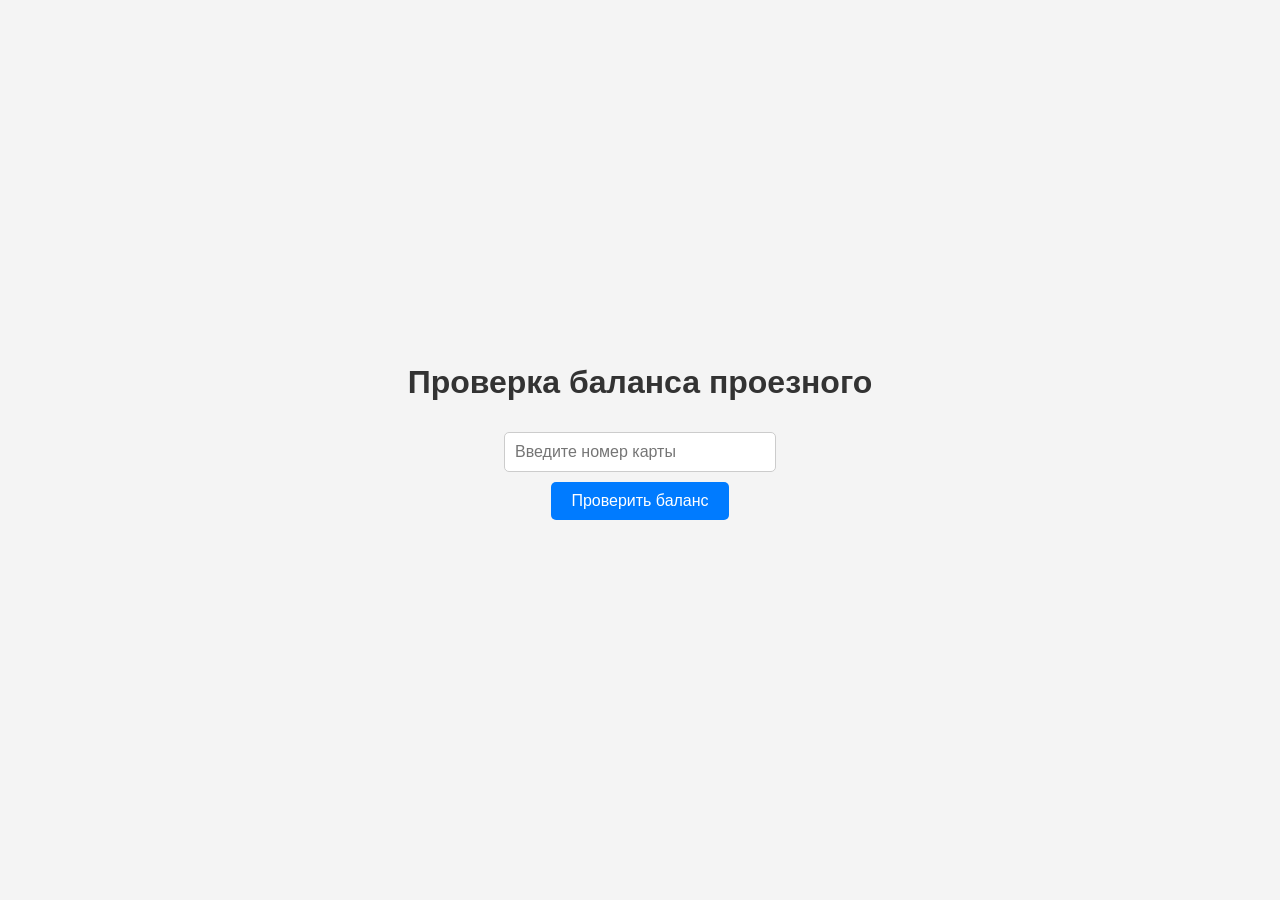
==== main.html @ d19aa98b "Add files via upload" ====
<!DOCTYPE html>
<html lang="ru">
<head>
    <meta charset="UTF-8">
    <meta name="viewport" content="width=device-width, initial-scale=1.0">
    <title>Проверка баланса проезного</title>
    <style>
        body {
            font-family: Arial, sans-serif;
            background-color: #f4f4f4;
            display: flex;
            flex-direction: column;
            align-items: center;
            justify-content: center;
            height: 100vh;
            margin: 0;
        }
        h1 {
            color: #333;
        }
        input {
            padding: 10px;
            margin: 10px 0;
            border: 1px solid #ccc;
            border-radius: 5px;
            width: 250px;
            font-size: 16px;
        }
        button {
            padding: 10px 20px;
            border: none;
            border-radius: 5px;
            background-color: #007bff;
            color: white;
            font-size: 16px;
            cursor: pointer;
            transition: background-color 0.3s;
        }
        button:hover {
            background-color: #0056b3;
        }
        #result {
            margin-top: 20px;
            font-size: 18px;
            color: #333;
        }
    </style>
    <script>
        async function checkBalance() {
            const sms = document.getElementById('cardNumber').value;
            const data = new FormData();
            data.append('bsk', sms);
            data.append('cardsource', 'new');
            data.append('user_lang', 'ru');

            // Логируем отправляемые данные
            console.log('Отправляемые данные:', {
                bsk: sms,
                cardsource: 'new',
                user_lang: 'ru'
            });

            try {
                const response = await fetch('https://alpha.ltkarta.ru/fideth', {
                    method: 'POST',
                    headers: {
                        'X-Requested-With': 'XMLHttpRequest',
                        'Cache-Control': 'no-cache', // Отключаем кеширование
                        'Pragma': 'no-cache', // Отключаем кеширование
                        'Accept': 'application/json, text/javascript, */*; q=0.01',
                        'sec-ch-ua-platform': '"Windows"',
                        'sec-ch-ua': '"Not A(Brand";v="8", "Chromium";v="132", "YaBrowser";v="25.2", "Yowser";v="2.5"',
                        'sec-ch-ua-mobile': '?0',
                        'Sec-Fetch-Site': 'same-origin',
                        'Sec-Fetch-Mode': 'cors',
                        'Sec-Fetch-Dest': 'empty'
                    },
                    body: data
                });

                console.log('Response Status:', response.status); // Лог статуса ответа

                if (response.ok) {
                    const jsonResponse = await response.json(); // Получаем JSON
                    console.log('JSON Response:', jsonResponse); // Логируем ответ JSON
                    if (jsonResponse.action === "error") {
                        document.getElementById('result').innerText = `Ошибка: ${jsonResponse.error_text}`;
                    } else {
                        // Обработка успешного ответа
                        document.getElementById('result').innerText = "Запрос выполнен успешно.";
                    }
                } else {
                    const errorText = await response.text();
                    console.error('Error Response:', errorText); // Логируем текст ошибки
                    document.getElementById('result').innerText = `Ошибка: ${response.status} - ${errorText}`;
                }
            } catch (error) {
                document.getElementById('result').innerText = "Произошла ошибка при выполнении запроса.";
                console.error("Ошибка:", error);
            }
        }
    </script>
</head>
<body>
    <h1>Проверка баланса проезного</h1>
    <input type="text" id="cardNumber" placeholder="Введите номер карты" required>
    <button onclick="checkBalance()">Проверить баланс</button>
    <p id="result"></p>
</body>
</html>
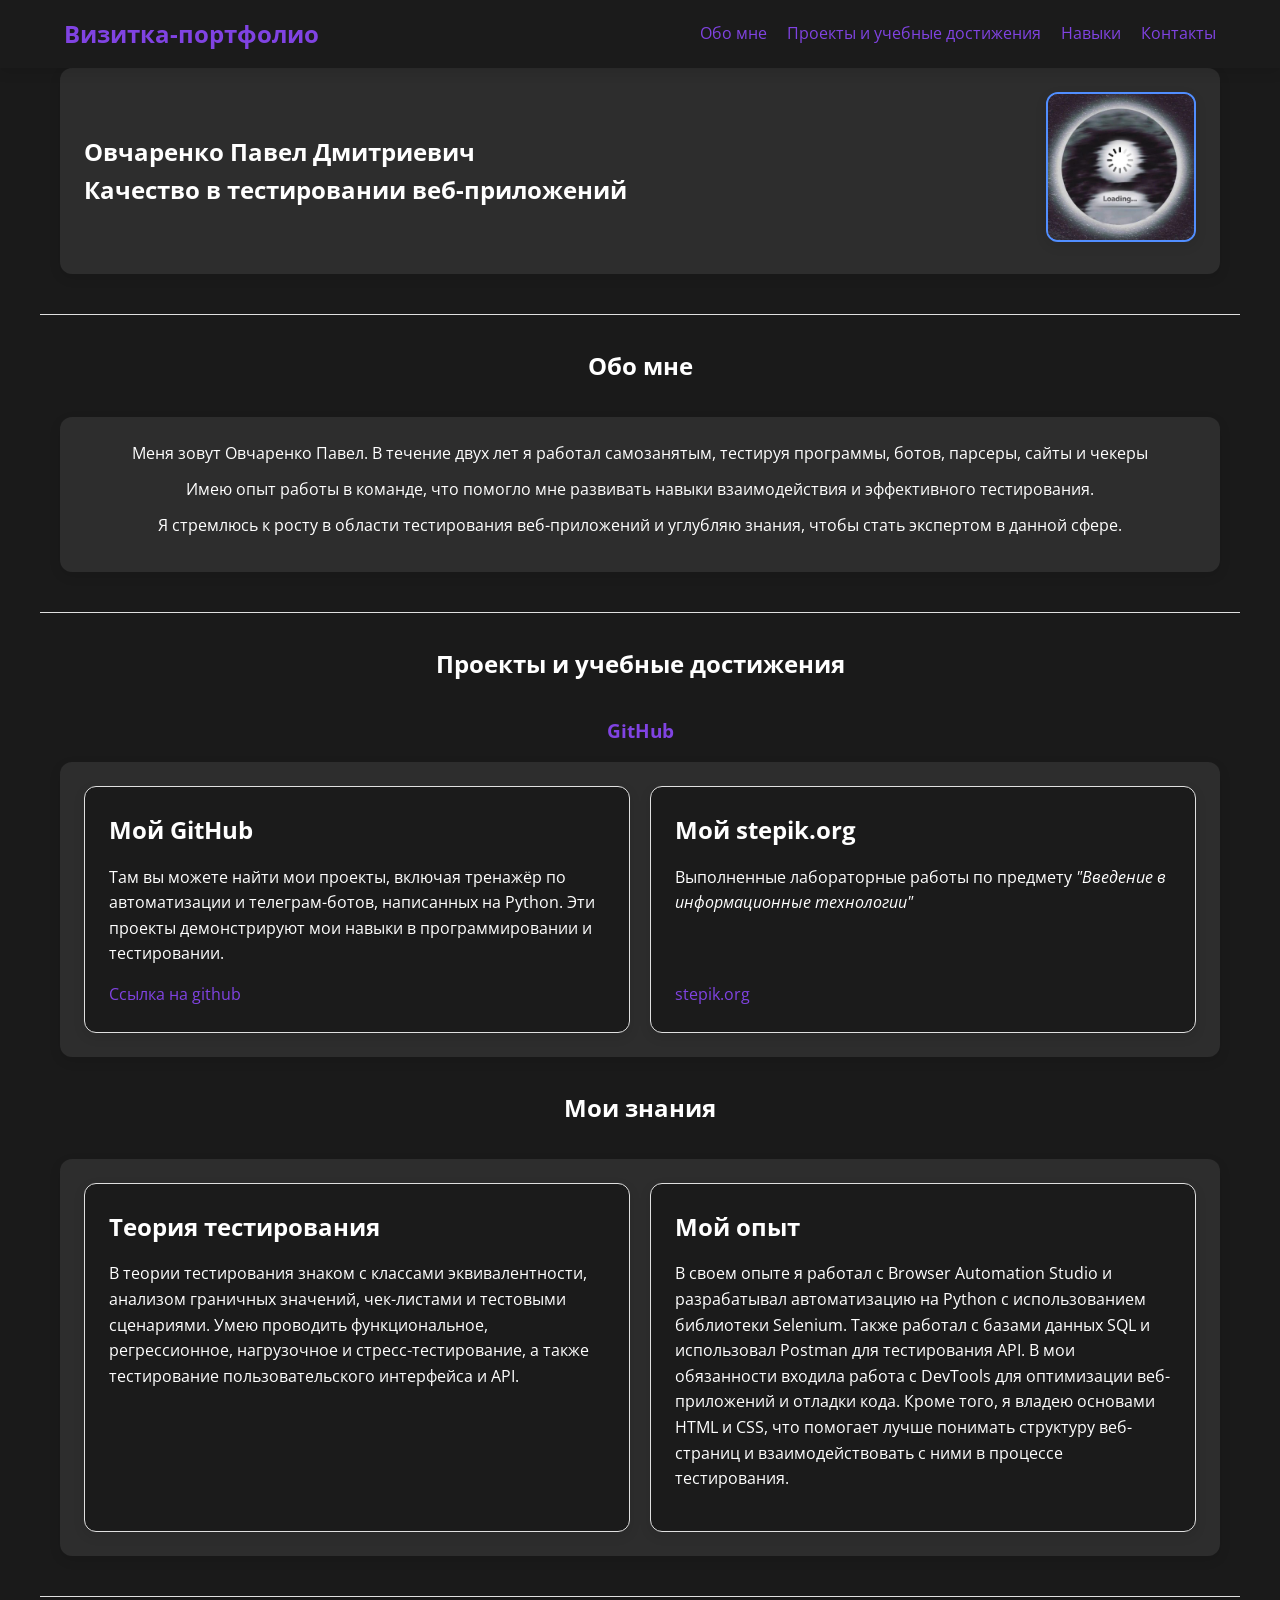
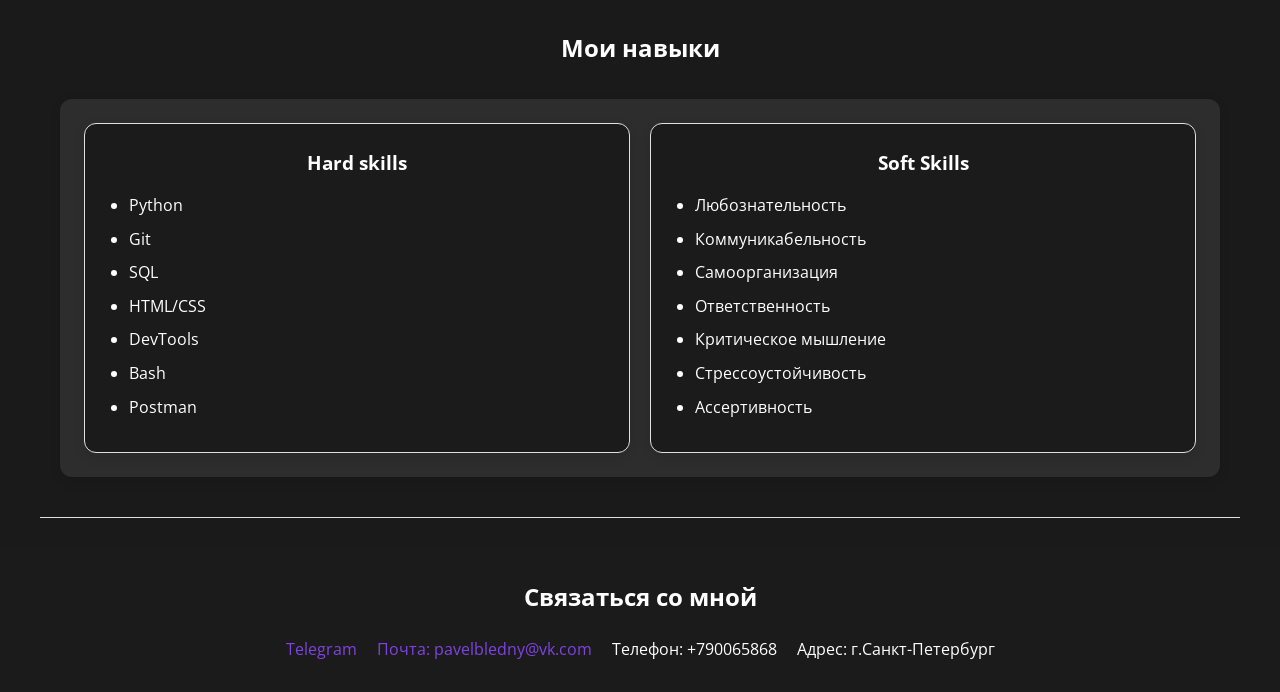
==== commit f406216b: "Update main.html" ====
--- a/main.html
+++ b/main.html
@@ -1,110 +1,126 @@
 <!DOCTYPE html>
-<html lang="ru">
-<head>
-    <meta charset="UTF-8">
-    <meta name="viewport" content="width=device-width, initial-scale=1.0">
-    <title>Проверка баланса проезного</title>
-    <style>
-        body {
-            font-family: Arial, sans-serif;
-            background-color: #f4f4f4;
-            display: flex;
-            flex-direction: column;
-            align-items: center;
-            justify-content: center;
-            height: 100vh;
-            margin: 0;
-        }
-        h1 {
-            color: #333;
-        }
-        input {
-            padding: 10px;
-            margin: 10px 0;
-            border: 1px solid #ccc;
-            border-radius: 5px;
-            width: 250px;
-            font-size: 16px;
-        }
-        button {
-            padding: 10px 20px;
-            border: none;
-            border-radius: 5px;
-            background-color: #007bff;
-            color: white;
-            font-size: 16px;
-            cursor: pointer;
-            transition: background-color 0.3s;
-        }
-        button:hover {
-            background-color: #0056b3;
-        }
-        #result {
-            margin-top: 20px;
-            font-size: 18px;
-            color: #333;
-        }
-    </style>
-    <script>
-        async function checkBalance() {
-            const sms = document.getElementById('cardNumber').value;
-            const data = new FormData();
-            data.append('bsk', sms);
-            data.append('cardsource', 'new');
-            data.append('user_lang', 'ru');
-
-            // Логируем отправляемые данные
-            console.log('Отправляемые данные:', {
-                bsk: sms,
-                cardsource: 'new',
-                user_lang: 'ru'
-            });
-
-            try {
-                const response = await fetch('https://alpha.ltkarta.ru/fideth', {
-                    method: 'POST',
-                    headers: {
-                        'X-Requested-With': 'XMLHttpRequest',
-                        'Cache-Control': 'no-cache', // Отключаем кеширование
-                        'Pragma': 'no-cache', // Отключаем кеширование
-                        'Accept': 'application/json, text/javascript, */*; q=0.01',
-                        'sec-ch-ua-platform': '"Windows"',
-                        'sec-ch-ua': '"Not A(Brand";v="8", "Chromium";v="132", "YaBrowser";v="25.2", "Yowser";v="2.5"',
-                        'sec-ch-ua-mobile': '?0',
-                        'Sec-Fetch-Site': 'same-origin',
-                        'Sec-Fetch-Mode': 'cors',
-                        'Sec-Fetch-Dest': 'empty'
-                    },
-                    body: data
-                });
-
-                console.log('Response Status:', response.status); // Лог статуса ответа
-
-                if (response.ok) {
-                    const jsonResponse = await response.json(); // Получаем JSON
-                    console.log('JSON Response:', jsonResponse); // Логируем ответ JSON
-                    if (jsonResponse.action === "error") {
-                        document.getElementById('result').innerText = `Ошибка: ${jsonResponse.error_text}`;
-                    } else {
-                        // Обработка успешного ответа
-                        document.getElementById('result').innerText = "Запрос выполнен успешно.";
-                    }
-                } else {
-                    const errorText = await response.text();
-                    console.error('Error Response:', errorText); // Логируем текст ошибки
-                    document.getElementById('result').innerText = `Ошибка: ${response.status} - ${errorText}`;
-                }
-            } catch (error) {
-                document.getElementById('result').innerText = "Произошла ошибка при выполнении запроса.";
-                console.error("Ошибка:", error);
-            }
-        }
-    </script>
-</head>
-<body>
-    <h1>Проверка баланса проезного</h1>
-    <input type="text" id="cardNumber" placeholder="Введите номер карты" required>
-    <button onclick="checkBalance()">Проверить баланс</button>
-    <p id="result"></p>
-</body>
+<html>
+    <head>  
+        <meta charset="utf-8" /> <!-- установка набора символов -->
+        <meta name="viewport" content="width=device-width" /> <!-- элемент видовой области обеспечивает отрисовку страницы на ширине области просмотра, предотвращая отрисовку страниц мобильными браузерами шире области просмотра, а затем уменьшая их.-->
+        <title>Овчаренко Павел</title> 
+        <link rel="preconnect" href="https://fonts.googleapis.com">
+        <link rel="preconnect" href="https://fonts.gstatic.com" crossorigin>
+        <link href="https://fonts.googleapis.com/css2?family=Open+Sans:ital,wght@0,300..800;1,300..800&display=swap" rel="stylesheet">
+        <link rel="stylesheet" href="style.css">
+        <link rel="icon" href="foto/ava.jpg" type="image/x-icon">
+        <link rel="shortcut icon" href="foto/ava.jpg" type="image/x-icon">
+    </head>
+    <body> 
+        <header>
+            <a href="#"><h2>Визитка-портфолио</h2></a>
+            <nav>
+                <h2>Навигация:</h2>
+                <ul class="navigation">
+                    <li><a href="#about_me">Обо мне</a></li>
+                    <li><a href="#projects">Проекты и учебные достижения</a></li>
+                    <li><a href="#skills">Навыки</a></li>
+                    <li><a href="#contacts">Контакты</a></li>
+                </ul>
+            </nav>
+        </header>
+        <main>
+            <section id="me" class="container">
+                <div class="information">
+                    <div class="performance">
+                        <h1>Овчаренко Павел Дмитриевич</h1>
+                        <h2>Качество в тестировании веб-приложений</h2>
+                        
+                    </div>
+                    <div class="my_image">
+                        <img src="foto/ava.jpg" alt="Мое фото" width="200" height="300">
+                    </div>
+                </div>
+            </section>
+            <section id="about_me" class="container">
+                <h2 class="section_header">Обо мне</h2>
+                <div class="info">
+                    <p>Меня зовут Овчаренко Павел. В течение двух лет я работал самозанятым, тестируя программы, ботов, парсеры, сайты и чекеры</p>
+                    <p>Имею опыт работы в команде, что помогло мне развивать навыки взаимодействия и эффективного тестирования.</p>
+                    <p>Я стремлюсь к росту в области тестирования веб-приложений и углубляю знания, чтобы стать экспертом в данной сфере.</p>
+                </div>
+            </section>
+            <section id="projects" class="container">
+                <h2 class="section_header">Проекты и учебные достижения</h2>
+                <a href="https://github.com/Pbnne" target="_blank"><h3 class="git_link">GitHub</h3></a>
+                <div class="all_projects">
+                    <div class="project">
+                        <div class="about_project">
+                            <h2>Мой GitHub</h2>
+                            <p>Там вы можете найти мои проекты, включая тренажёр по автоматизации и телеграм-ботов, написанных на Python. Эти проекты демонстрируют мои навыки в программировании и тестировании.</p>
+                            <a href="https://github.com/Pbnne">Ссылка на github</a>
+                        </div>
+                    </div>
+                    <div class="project">
+                        <div class="about_project">
+                            <h2>Мой stepik.org</h2>
+                            <p>Выполненные лабораторные работы по предмету <i>"Введение в информационные технологии"</i></p>
+                            <a href="https://stepik.org/users/546768757/profile">stepik.org</a>
+                        </div>
+                    </div>
+                </div>
+                <h2 class="section_header">Мои знания</h2>
+                <div class="all_cases">
+                    <div class="case">
+                        <div class="about_case">
+                            <h2>Теория тестирования</h2>
+                            <p>В теории тестирования знаком с классами эквивалентности, анализом граничных значений, чек-листами и тестовыми сценариями. Умею проводить функциональное, регрессионное, нагрузочное и стресс-тестирование, а также тестирование пользовательского интерфейса и API.</p>    
+                        </div>
+                    </div>
+                    <div class="case">
+                        <div class="about_case">
+                            <h2>Мой опыт</h2>
+                            <p>В своем опыте я работал с Browser Automation Studio и разрабатывал автоматизацию на Python с использованием библиотеки Selenium. Также работал с базами данных SQL и использовал Postman для тестирования API. В мои обязанности входила работа с DevTools для оптимизации веб-приложений и отладки кода. Кроме того, я владею основами HTML и CSS, что помогает лучше понимать структуру веб-страниц и взаимодействовать с ними в процессе тестирования.</p>
+                        </div>
+                    </div>
+                </div>
+            </section>
+            <section id="skills" class="container">
+                <h2 class="section_header">Мои навыки</h2>
+                <div class="my_skills">
+                    <div class="hard_skills">
+                        <h3>Hard skills</h3>
+                        <ul>
+                            <li>Python</li>
+                            <li>Git</li>
+                            <li>SQL</li>
+                            <li>HTML/CSS</li>
+                            <li>DevTools</li>
+                            <li>Bash</li>
+                            <li>Postman</li>
+                        </ul>
+                    </div>
+                    <div class="soft_skills">
+                        <h3>Soft Skills</h3>
+                        <ul>
+                            <li>Любознательность</li>
+                            <li>Коммуникабельность</li>
+                            <li>Самоорганизация</li>
+                            <li>Ответственность</li>
+                            <li>Критическое мышление</li>
+                            <li>Стрессоустойчивость</li>
+                            <li>Ассертивность</li>
+                        </ul>
+                    </div>
+                </div>
+            </section>
+        </main>
+        <footer id="contacts" class="contacts">
+            <h2>Связаться со мной</h2>
+            <ul class="navigation">
+                <li><a href="https://t.me/pbnne1" target="_blank">Telegram</a></li>
+                <li><a href="mailto:pavelbledny@vk.com" target="_blank">Почта: pavelbledny@vk.com</a></li>
+                <li>Телефон: +790065868</li>
+                <li>Адрес: г.Санкт-Петербург</li>
+            </ul>
+        </footer>
+        <script>
+            document.querySelector('.hamburger-menu').addEventListener('click', function() {document.querySelector('nav').classList.toggle('active');});
+        </script>
+    </body>
 </html>
--- a/style.css
+++ b/style.css
@@ -0,0 +1,404 @@
+/* Основные стили и сброс */
+* {
+  margin: 0;
+  padding: 0;
+  box-sizing: border-box;
+}
+
+:root {
+  --primary-bg: #1A1A1A;
+  --secondary-bg: #2D2D2D;
+  --tertiary-bg: #1b1b1b;
+  --primary-text: #ffffff;
+  --accent-color: rgb(128, 67, 226);
+  --accent-hover: rgb(0, 0, 255);
+  --border-color: #e0e0e0;
+  --shadow: 0 4px 12px rgba(0, 0, 0, 0.1);
+  --border-radius: 12px;
+  --padding-section: 24px;
+  --padding-container: 40px;
+  --img-border: 2px solid #518eff;
+}
+
+body {
+  font-family: 'Open Sans', sans-serif;
+  background-color: var(--primary-bg);
+  line-height: 1.6;
+  color: var(--primary-text);
+  font-size: 16px;
+}
+
+/* Контейнеры и общие стили */
+.container {
+  width: 100%;
+  max-width: 1200px;
+  margin: 0 auto 30px;
+  padding: 0 20px var(--padding-container);
+  border-bottom: 1px solid var(--border-color);
+}
+
+/* Стиль для кнопки меню */
+.hamburger-menu {
+  display: none;
+  cursor: pointer;
+  font-size: 1.5rem;
+  background: none;
+  border: none;
+  color: var(--primary-text);
+}
+
+.section_header {
+  text-align: center;
+  margin: 2rem 0;
+}
+
+/* Шапка сайта */
+header {
+  display: flex;
+  justify-content: space-between;
+  align-items: center;
+  background-color: var(--tertiary-bg);
+  padding: 15px 5%;
+  width: 100%;
+  position: sticky;
+  top: 0;
+  z-index: 100;
+  box-shadow: var(--shadow);
+}
+
+nav {
+  display: flex;
+  align-items: center;
+}
+
+nav h2 {
+  display: none; /* Скрываем заголовок навигации по умолчанию */
+}
+
+.navigation {
+  display: flex;
+  list-style: none;
+  gap: 20px;
+  flex-wrap: wrap;
+  justify-content: center;
+}
+
+/* Раздел "Обо мне" */
+.information {
+  display: flex;
+  justify-content: space-between;
+  align-items: center;
+  flex-wrap: wrap;
+  gap: 40px;
+  background-color: var(--secondary-bg);
+  border-radius: var(--border-radius);
+  padding: var(--padding-section);
+  box-shadow: var(--shadow);
+}
+
+.performance {
+  flex: 1;
+  min-width: 300px;
+}
+
+.my_image {
+  flex-shrink: 0;
+}
+
+.my_image img {
+  border-radius: var(--border-radius);
+  box-shadow: var(--shadow);
+  border: var(--img-border);
+  max-width: 150px;
+  height: auto;
+  width: 100%;
+}
+
+/* Стиль для информации "Обо мне" */
+.info {
+  text-align: center;
+  background-color: var(--secondary-bg);
+  border-radius: var(--border-radius);
+  padding: var(--padding-section);
+  box-shadow: var(--shadow);
+}
+
+.info p {
+  margin-bottom: 10px;
+}
+
+/* Ссылки */
+a {
+  text-decoration: none;
+  color: var(--accent-color);
+  transition: color 0.3s ease;
+}
+
+a:hover {
+  color: var(--accent-hover);
+}
+
+.git_link {
+  display: block;
+  text-align: center;
+  margin: 1rem 0;
+  font-size: 1.2rem;
+}
+
+/* Проекты и кейсы */
+.all_projects, .all_cases {
+  display: grid;
+  grid-template-columns: repeat(auto-fit, minmax(280px, 1fr));
+  gap: 20px;
+  background-color: var(--secondary-bg);
+  border-radius: var(--border-radius);
+  padding: var(--padding-section);
+  box-shadow: var(--shadow);
+}
+
+.project, .case, .hard_skills, .soft_skills {
+  background-color: var(--tertiary-bg);
+  border-radius: var(--border-radius);
+  padding: var(--padding-section);
+  box-shadow: var(--shadow);
+  border: 1px solid var(--border-color);
+  height: 100%;
+  display: flex;
+  flex-direction: column;
+}
+
+.about_project, .about_case {
+  display: flex;
+  flex-direction: column;
+  height: 100%;
+}
+
+.about_project h2, .about_case h2 {
+  margin-bottom: 15px;
+}
+
+.about_project p, .about_case p {
+  margin-bottom: 15px;
+  flex-grow: 1;
+}
+
+/* Навыки */
+.my_skills {
+  display: grid;
+  grid-template-columns: repeat(auto-fit, minmax(280px, 1fr));
+  gap: 20px;
+  background-color: var(--secondary-bg);
+  border-radius: var(--border-radius);
+  padding: var(--padding-section);
+  box-shadow: var(--shadow);
+}
+
+.hard_skills, .soft_skills {
+  padding: var(--padding-section);
+}
+
+.hard_skills h3, .soft_skills h3 {
+  margin-bottom: 15px;
+  text-align: center;
+}
+
+.hard_skills ul, .soft_skills ul {
+  padding-left: 20px;
+}
+
+.hard_skills li, .soft_skills li {
+  margin-bottom: 8px;
+}
+
+/* Футер */
+footer {
+  background-color: var(--tertiary-bg);
+  padding: 30px 20px;
+  text-align: center;
+}
+
+footer h2 {
+  margin-bottom: 20px;
+}
+
+footer .navigation {
+  justify-content: center;
+  padding: 0;
+}
+
+/* Медиа-запросы для адаптивности */
+@media (max-width: 992px) {
+  .information {
+    justify-content: center;
+    text-align: center;
+  }
+  
+  .performance {
+    text-align: center;
+  }
+}
+
+@media (max-width: 768px) {
+
+  .hamburger-menu {
+    display: block;
+  }
+
+  header {
+    flex-direction: column;
+    padding-bottom: 15px;
+  }
+  
+  header > a {
+    margin-bottom: 10px;
+  }
+  
+  nav {
+    position: fixed;
+    top: 50px; /* высота хедера */
+    left: -100%; /* начально скрыто за пределами экрана */
+    width: 80%;
+    height: 100vh;
+    background-color: var(--tertiary-bg);
+    transition: left 0.3s ease;
+    z-index: 999;
+    padding: 20px;
+  }
+  
+  nav.active {
+    left: 0; /* показываем при активации */
+  }
+  
+  .navigation {
+    flex-direction: column;
+    width: 100%;
+  }
+  
+  .navigation li {
+    width: 100%;
+    margin-bottom: 15px;
+  }
+  
+  .navigation a {
+    display: block;
+    padding: 10px;
+    font-size: 1.1rem;
+  }
+  
+  .information {
+    flex-direction: column-reverse;
+  }
+  
+  .my_image {
+    margin-bottom: 20px;
+  }
+}
+
+@media (max-width: 576px) {
+
+  header {
+    position: fixed;
+    top: 0;
+    left: 0;
+    right: 0;
+    padding: 8px 10px;
+    z-index: 1000;
+  }
+  
+  /* Важно: добавляем отступ для основного контента, 
+     чтобы он не оказался под фиксированным header */
+  main {
+    margin-top: 60px; /* Регулируйте значение в зависимости от высоты вашего header */
+  }
+  
+  header > a h2 {
+    font-size: 1.1rem;
+  }
+  
+  nav {
+    width: 100%;
+  }
+  
+  nav h2 {
+    display: block;
+    text-align: center;
+    width: 100%;
+    margin-bottom: 10px;
+  }
+  
+  .navigation {
+    flex-direction: column;
+    align-items: center;
+    width: 100%;
+    gap: 10px;
+  }
+  
+  .navigation li {
+    width: 100%;
+    text-align: center;
+  }
+  
+  .navigation a {
+    display: block;
+    padding: 8px;
+    background-color: var(--tertiary-bg);
+    border-radius: 5px;
+  }
+  
+  /* Другие стили для мобильных устройств */
+  .all_projects, .all_cases, .my_skills {
+    padding: 15px;
+  }
+  
+  .project, .case, .hard_skills, .soft_skills {
+    padding: 15px;
+  }
+  
+  .info {
+    padding: 15px;
+  }
+  
+  .container {
+    padding: 0 15px 30px;
+  }
+  
+  footer .navigation {
+    flex-direction: column;
+  }
+}
+
+/* Анимации и переходы */
+.project, .case, a, img {
+  transition: all 0.3s ease;
+}
+
+.project:hover, .case:hover {
+  transform: translateY(-5px);
+  box-shadow: 0 6px 16px rgba(0, 0, 0, 0.15);
+}
+
+/* Доступность */
+@media (prefers-reduced-motion: reduce) {
+  * {
+    transition: none !important;
+    animation: none !important;
+  }
+}
+
+/* Для печати */
+@media print {
+  body {
+    background-color: white;
+    color: black;
+  }
+  
+  .container {
+    border: none;
+    margin: 0;
+    padding: 10px 0;
+  }
+  
+  header, nav, footer {
+    display: none;
+  }
+}
